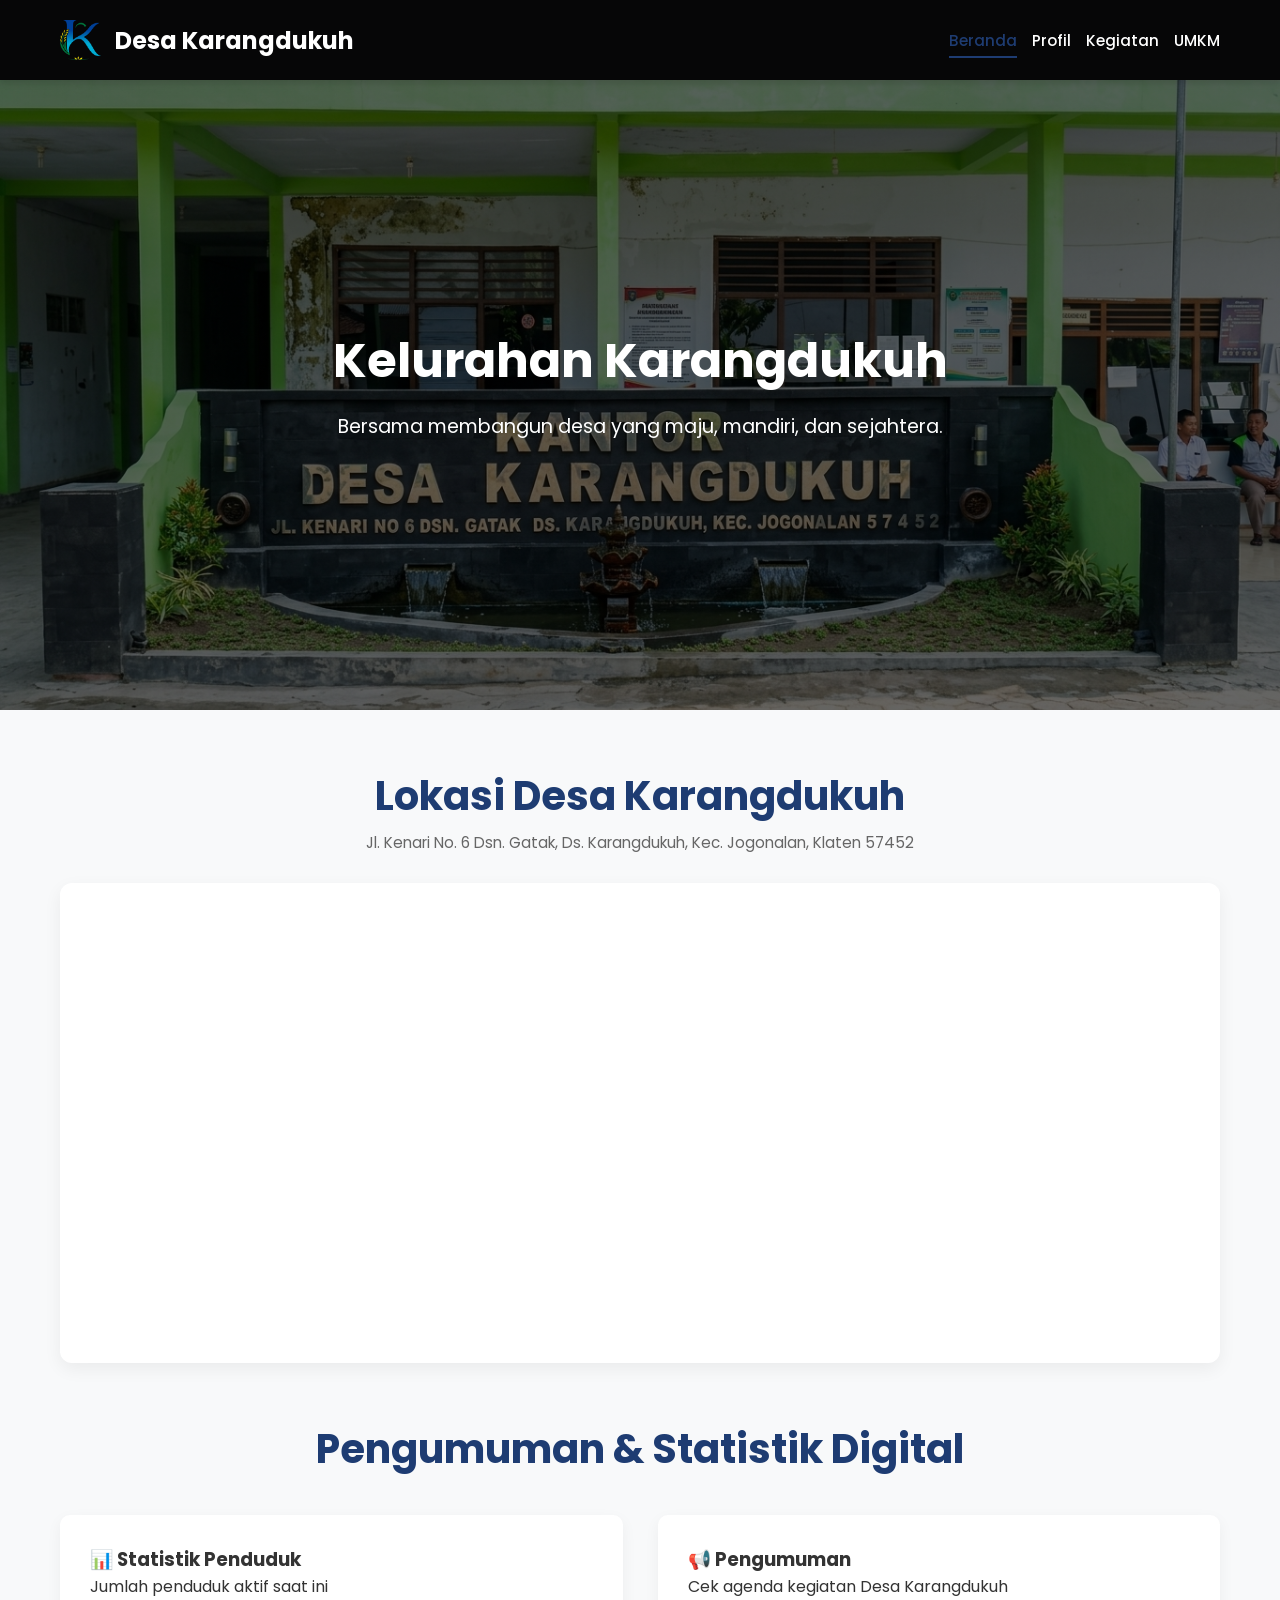
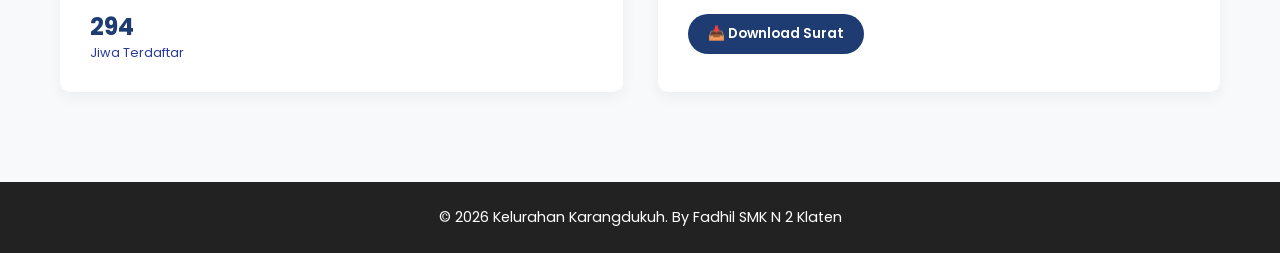
==== index.html @ aca88685 "Add files via upload" ====
<!DOCTYPE html>
<html lang="id">
<head>
    <meta charset="UTF-8">
    <meta name="viewport" content="width=device-width, initial-scale=1.0">
    <title>Beranda | Kelurahan Karangdukuh</title>
    <link rel="stylesheet" href="style.css">
    <link rel="icon" href="gambar/logo.png">
</head>
<body>

    <header>
        <nav class="navbar">
            <div class="logo">
                <img src="gambar/logo.png" alt="Logo" class="logo-img" style="height: 40px; margin-right: 10px; vertical-align: middle;">
                <h2 style="display: inline-block; vertical-align: middle;">Desa Karangdukuh</h2>
            </div>
            <ul class="nav-links">
                <li><a href="index.html" class="active">Beranda</a></li>
                <li><a href="profil.html">Profil</a></li>
                <li><a href="kegiatan.html">Kegiatan</a></li>
                <li><a href="umkm.html">UMKM</a></li>
            </ul>
        </nav>
    </header>

    <section class="hero" style="background: linear-gradient(rgba(0,0,0,0.6), rgba(0,0,0,0.6)), url('gambar/kelurahan.png') no-repeat center center/cover;">
        <h1>Kelurahan Karangdukuh</h1>
        <p>Bersama membangun desa yang maju, mandiri, dan sejahtera.</p>
    </section>
    <section class="map-section">
        <h2 class="section-title">Lokasi Desa Karangdukuh</h2>
        <p class="map-subtitle">Jl. Kenari No. 6 Dsn. Gatak, Ds. Karangdukuh, Kec. Jogonalan, Klaten 57452</p>
        
        <div class="map-container">
            <iframe 
                src="https://www.google.com/maps/embed?pb=!1m18!1m12!1m3!1d15811.597793137691!2d110.551608!3d-7.747372!2m3!1f0!2f0!3f0!3m2!1i1024!2i768!4f13.1!3m3!1m2!1s0x2e7a445d0ba96bc5%3A0x5027a76e3567bd0!2sKarangdukuh%2C%20Kec.%20Jogonalan%2C%20Kabupaten%20Klaten%2C%20Jawa%20Tengah!5e0!3m2!1sid!2sid!4v1717420000000!5m2!1sid!2sid" 
                width="100%" 
                height="450" 
                style="border:0;" 
                allowfullscreen="" 
                loading="lazy" 
                referrerpolicy="no-referrer-when-downgrade">
            </iframe>
        </div>
    </section>

    <main class="container">
        <h2 class="section-title">Pengumuman & Statistik Digital</h2>
        
        <div class="grid-container">
            <div class="fitur-box" style="animation-delay: 0.1s;">
                <h3>📊 Statistik Penduduk</h3>
                <p>Jumlah penduduk aktif saat ini</p>
                <h2 style="color: #1e3c72; margin-top: 10px;" id="counter-penduduk">0</h2>
                <p style="font-size: 0.8rem; color: rgb(42, 59, 155);">Jiwa Terdaftar</p>
            </div>

            <div class="fitur-box" style="animation-delay: 0.3s;">
                <h3>📢 Pengumuman</h3>
                <p>Cek agenda kegiatan Desa Karangdukuh</p>
                <a href="Surat/surat.pdf" download class="btn" style="text-decoration: none; display: inline-block; margin-top: 15px;">
                    📥 Download Surat
                </a>
            </div>
        </div>
    </main>

    <footer>
        <p>&copy; 2026 Kelurahan Karangdukuh. By Fadhil SMK N 2 Klaten</p>
    </footer>

    <script>
        function jalankanKonter(id, target) {
            let hitung = 0;
            let kecepatan = target / 100;
            let updateKonter = setInterval(() => {
                hitung += Math.ceil(kecepatan);
                if(hitung >= target) {
                    document.getElementById(id).innerText = target.toLocaleString('id-ID');
                    clearInterval(updateKonter);
                } else {
                    document.getElementById(id).innerText = hitung.toLocaleString('id-ID');
                }
            }, 30);
        }
        window.onload = () => {
            jalankanKonter('counter-penduduk', 520);
        };
    </script>
</body>
</html>
---- style.css ----
/* ==========================================================================
   1. GOOGLE FONTS, RESET & BASE STYLE
   ========================================================================== */
@import url('https://fonts.googleapis.com/css2?family=Poppins:wght=300;400;600;700&display=swap');

* {
    margin: 0;  
    padding: 0;
    box-sizing: border-box;
    font-family: 'Poppins', sans-serif;
}

body {
    background-color: #f8f9fa;
    color: #333;
    overflow-x: hidden;
    opacity: 0;
    animation: fadeInPage 0.8s ease-in forwards;
}

/* --- Animasi Page Load --- */
@keyframes fadeInPage {
    to { opacity: 1; }
}


/* ==========================================================================
   2. NAVIGATION BAR (RESPONSIVE)
   ========================================================================== */
header {
    background: linear-gradient(135deg, #060607, #060607);
    position: sticky;
    top: 0;
    z-index: 1000;
    box-shadow: 0 4px 6px rgba(0,0,0,0.1);
}

.navbar {
    display: flex;
    justify-content: space-between;
    align-items: center;
    max-width: 1200px;
    margin: 0 auto;
    padding: 20px;
    flex-wrap: wrap; /* Mengizinkan menu turun rapi jika layar sangat sempit */
    gap: 15px;
}

.logo h2 {
    color: #fff;
    font-weight: 700;
}

.nav-links {
    display: flex;
    list-style: none;
    flex-wrap: wrap;
    gap: 15px;
}

.nav-links li {
    margin: 0; /* Menggunakan gap pada flex container agar lebih konsisten */
}

.nav-links a {
    color: #fff;
    text-decoration: none;
    font-weight: 500;
    transition: color 0.3s, border-bottom 0.3s;
    padding-bottom: 5px;
    font-size: 0.95rem;
}

.nav-links a:hover, .nav-links a.active {
    color: #1e3c72;
    border-bottom: 2px solid #1e3c72;
}


/* ==========================================================================
   3. HERO SECTION
   ========================================================================== */
.hero {
    height: 70vh;
    display: flex;
    flex-direction: column;
    justify-content: center;
    align-items: center;
    text-align: center;
    color: white;
    padding: 20px;
}

.hero h1 {
    font-size: 3rem;
    margin-bottom: 15px;
    animation: slideDown 0.8s ease-out forwards;
}

.hero p {
    font-size: 1.2rem;
    margin-bottom: 25px;
    animation: slideUp 0.8s ease-out forwards 0.2s;
    animation-fill-mode: both;
}

@keyframes slideDown {
    from { transform: translateY(-30px); opacity: 0; }
    to { transform: translateY(0); opacity: 1; }
}

@keyframes slideUp {
    from { transform: translateY(30px); opacity: 0; }
    to { transform: translateY(0); opacity: 1; }
}


/* ==========================================================================
   4. MAIN CONTENT LAYOUT & SECTION TITLE
   ========================================================================== */
.container {
    max-width: 1200px;
    margin: 40px auto;
    padding: 0 20px;
}

.section-title {
    text-align: center;
    margin-bottom: 40px;
    position: relative;
    font-size: 2.5rem;
    color: #1e3c72;
    line-height: 1.3;
}

.kegiatan-section {
    margin-bottom: 50px;
}

.sub-section-title {
    font-size: 1.5rem;
    color: #1e3c72;
    margin-bottom: 20px;
    border-left: 5px solid #fca311;
    padding-left: 12px;
    font-weight: 600;
}


/* ==========================================================================
   5. GRID SYSTEM UNIVERSAL
   ========================================================================== */
.grid-container, .grid-layout {
    display: grid;
    grid-template-columns: repeat(auto-fit, minmax(300px, 1fr));
    gap: 35px;
}

/* Grid khusus penataan Kartu Portrait agar sejajar rapi ke samping */
.grid-portrait {
    display: grid;
    grid-template-columns: repeat(auto-fit, minmax(260px, 1fr));
    gap: 25px;
}


/* ==========================================================================
   6. FITUR BOX & UNIVERSAL CARDS
   ========================================================================== */
.fitur-box {
    background: white;
    padding: 30px;
    border-radius: 10px;
    box-shadow: 0 5px 15px rgba(0,0,0,0.05);
    margin-bottom: 30px;
}

/* --- Kategori Kartu / Card Universal --- */
.card, .custom-card {
    background: #fff;
    border-radius: 12px;
    overflow: hidden;
    box-shadow: 0 6px 18px rgba(0,0,0,0.06);
    display: flex;
    flex-direction: column;
    justify-content: space-between;
    transition: transform 0.3s ease, box-shadow 0.3s ease;
    
    /* State awal kartu sebelum animasi masuk */
    opacity: 0;
    transform: translateY(30px);
    animation: fadeInUpCard 0.6s ease-out forwards;
}

/* Efek Interaktif Angkat Kartu Saat Disorot Kursor */
.card:hover, .custom-card:hover {
    transform: translateY(-8px);
    box-shadow: 0 12px 24px rgba(0,0,0,0.15);
}

/* Pembungkus Gambar Kartu Kunci Portrait Vertikal (Anti-Gepeng) */
.card img, .card-img-wrapper, .card-img-wrapper img {
    width: 100%;
    height: 380px; /* Ukuran tinggi potret vertikal ideal PC */
    overflow: hidden;
    background-color: #eaeaea; 
    object-fit: cover; 
    display: block;
}

/* Area Teks di Dalam Kartu */
.card-content, .card-body {
    padding: 20px;
    flex-grow: 1;
    display: flex;
    flex-direction: column;
}

.card-content h3, .card-body h3 {
    font-size: 1.2rem;
    color: #111;
    margin-bottom: 6px;
    font-weight: 600;
}

.kegiatan-tanggal {
    display: block;
    font-size: 0.8rem;
    color: #888;
    margin-bottom: 12px;
    font-weight: 500;
}

.card-content p, .card-body p {
    color: #555;
    font-size: 0.88rem;
    line-height: 1.5;
    text-align: justify;
}

/* --- Keyframes Animasi Kartu Muncul --- */
@keyframes fadeInUpCard {
    to {
        opacity: 1;
        transform: translateY(0);
    }
}


/* ==========================================================================
   7. FILTER BUTTONS & UNIVERSAL BUTTON
   ========================================================================== */
.filter-buttons, .filter-container {
    display: flex;
    justify-content: center;
    gap: 15px;
    margin-bottom: 40px;
    flex-wrap: wrap; /* Tombol kategori UMKM membungkus rapi di HP */
}

.filter-btn {
    padding: 10px 25px;
    border: 2px solid #1e3c72;
    background: transparent;
    color: #1e3c72;
    border-radius: 25px;
    cursor: pointer;
    font-weight: 600;
    transition: all 0.3s ease;
    font-size: 0.9rem;
}

.filter-btn.active, .filter-btn:hover {
    background: #1e3c72;
    color: #fff;
}

/* --- Tombol Unduh Kapsul Universal --- */
.btn {
    display: inline-block;
    text-align: center;
    padding: 10px 20px;
    background-color: #1e3c72;
    color: white;
    text-decoration: none;
    border-radius: 25px; 
    font-size: 0.85rem;
    font-weight: 600;
    transition: background 0.3s, transform 0.2s;
    border: none;
    cursor: pointer;
    margin-top: 15px; 
    align-self: flex-start; 
}

.btn:hover {
    background-color: #1e3c72;
    color: #fff;
}


/* ==========================================================================
   8. GOOGLE MAPS SECTION
   ========================================================================== */
.map-section {
    max-width: 1200px;
    margin: 60px auto;
    padding: 0 20px;
    text-align: center;
}

.map-subtitle {
    color: #666;
    font-size: 0.95rem;
    margin-top: -30px; 
    margin-bottom: 30px;
    line-height: 1.4;
}

.map-container {
    width: 100%;
    background: #fff;
    padding: 15px; 
    border-radius: 12px;
    box-shadow: 0 6px 18px rgba(0,0,0,0.06);
    overflow: hidden; 
    transition: transform 0.3s ease, box-shadow 0.3s ease;
}

.map-container:hover {
    transform: translateY(-5px);
    box-shadow: 0 12px 24px rgba(0,0,0,0.12);
}

.map-container iframe {
    border-radius: 8px; 
    display: block;
}


/* ==========================================================================
   9. FOOTER
   ========================================================================== */
footer {
    background-color: #222;
    color: white;
    text-align: center;
    padding: 25px;
    margin-top: 60px;
    font-size: 0.9rem;
}


/* ==========================================================================
   10. RESPONSIVE MEDIA QUERIES (MOBILE FRIENDLY BREAKPOINTS)
   ========================================================================== */

/* --- Layar Tablet / Laptop Kecil (Max 992px) --- */
@media (max-width: 992px) {
    .hero h1 {
        font-size: 2.5rem;
    }
    .grid-portrait {
        grid-template-columns: repeat(auto-fit, minmax(240px, 1fr));
        gap: 20px;
    }
}

/* --- Layar HP Umum (Max 768px) --- */
@media (max-width: 768px) {
    .navbar {
        flex-direction: column; /* Membuat Logo di atas dan Menu di bawahnya */
        text-align: center;
        padding: 15px;
    }
    .nav-links {
        justify-content: center;
        width: 100%;
    }
    .hero {
        height: 50vh; /* Mengurangi tinggi hero section agar proporsional di HP */
    }
    .hero h1 {
        font-size: 2rem;
    }
    .hero p {
        font-size: 1rem;
    }
    .grid-container, .grid-layout {
        grid-template-columns: 1fr; /* Memaksa 1 kolom penuh ke bawah di HP */
        gap: 20px;
    }
}

/* --- Layar HP Kecil (Max 576px) --- */
@media (max-width: 576px) {
    .container {
        margin: 25px auto;
        padding: 0 15px; /* Mengurangi padding tepi agar konten teks lebih luas */
    }
    .section-title {
        font-size: 1.8rem;
        margin-bottom: 25px;
    }
    .sub-section-title {
        font-size: 1.3rem;
    }
    .card img, .card-img-wrapper, .card-img-wrapper img {
        height: 280px; /* Menurunkan tinggi gambar agar kartu tidak terlalu panjang ke bawah */
    }
    .card-content, .card-body {
        padding: 15px; /* Spasi teks dalam kartu lebih ramping di HP */
    }
    .map-section {
        margin: 40px auto;
    }
    .map-subtitle {
        margin-top: -15px;
        margin-bottom: 20px;
        font-size: 0.85rem;
    }
    .map-container {
        padding: 8px;
    }
    .map-container iframe {
        height: 260px; /* Mengurangi tinggi visual peta agar nyaman di-scroll di layar sentuh */
    }
}
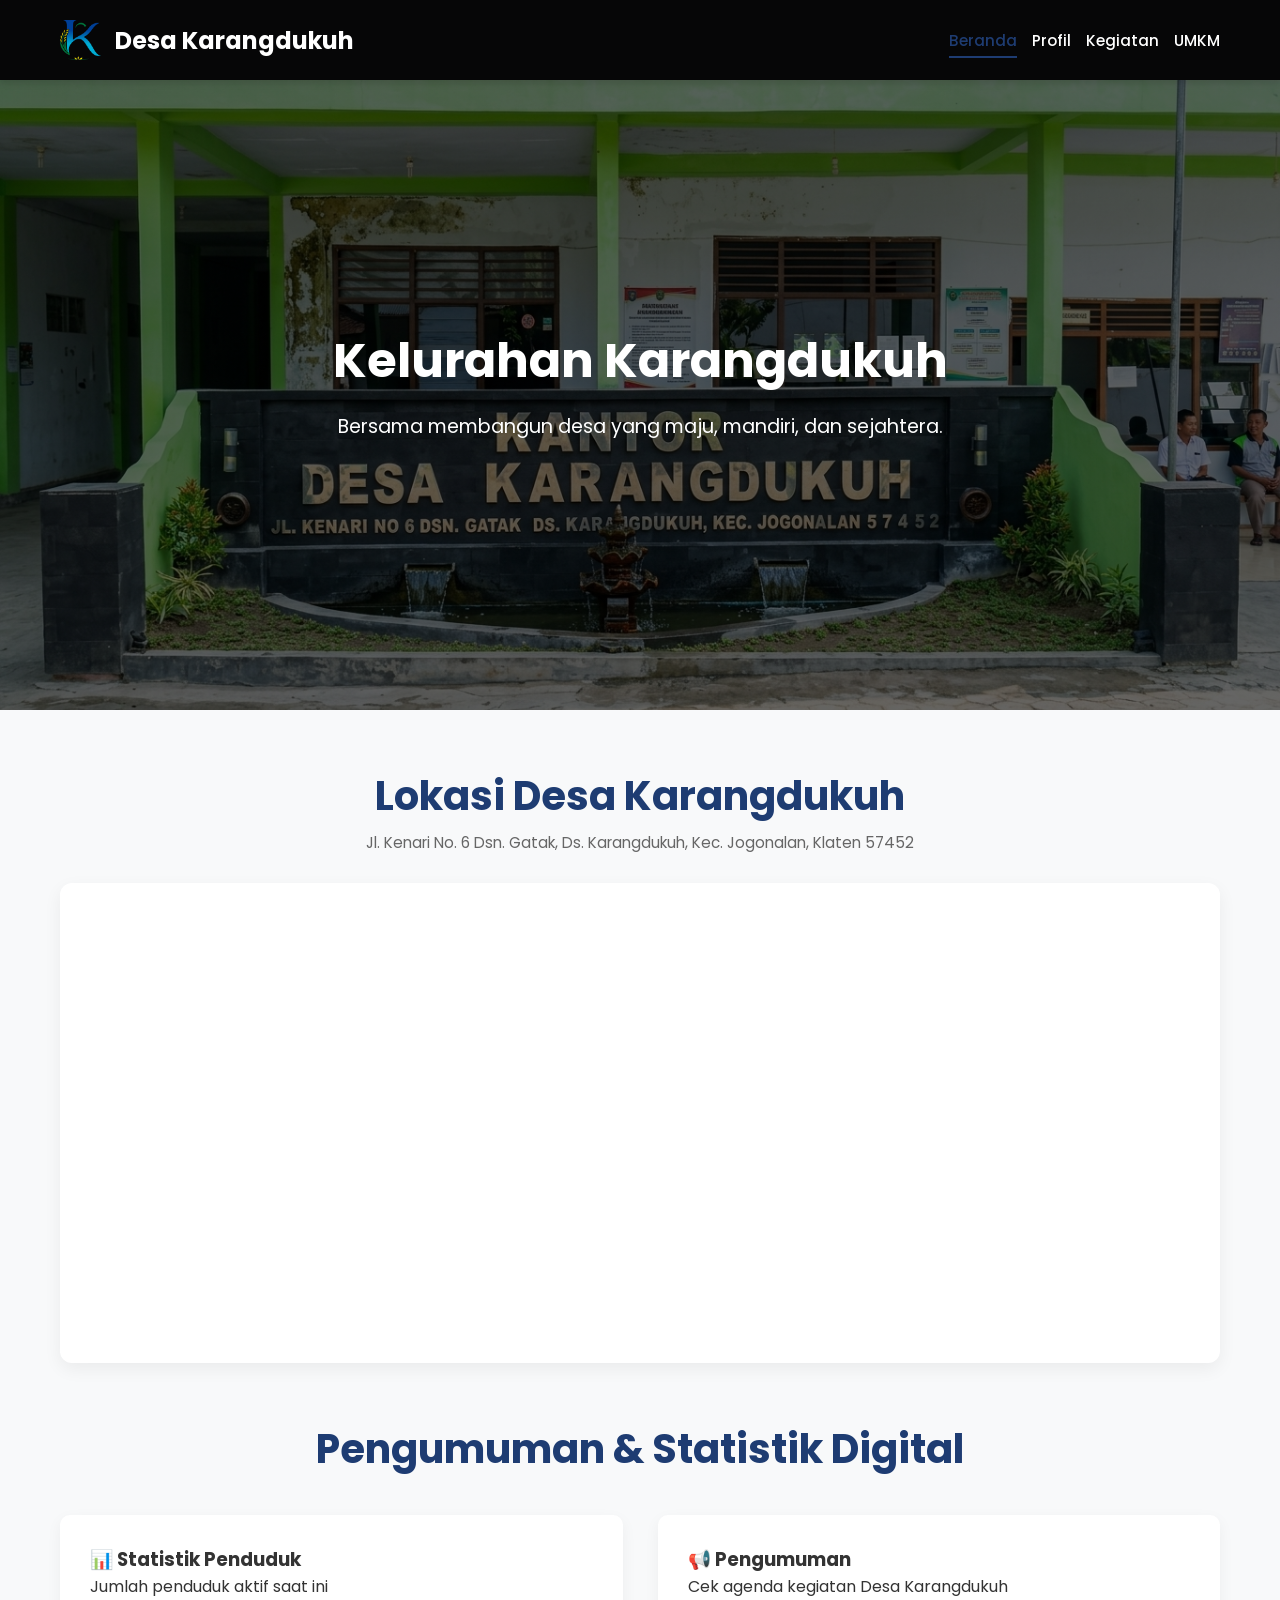
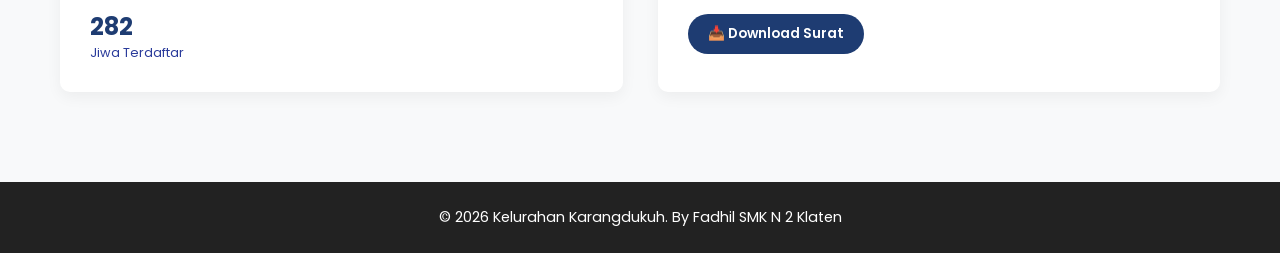
==== commit 90e75766: "Update index.html" ====
--- a/index.html
+++ b/index.html
@@ -59,7 +59,7 @@
             <div class="fitur-box" style="animation-delay: 0.3s;">
                 <h3>📢 Pengumuman</h3>
                 <p>Cek agenda kegiatan Desa Karangdukuh</p>
-                <a href="Surat/surat.pdf" download class="btn" style="text-decoration: none; display: inline-block; margin-top: 15px;">
+                <a href="surat_reza.pdf" download class="btn" style="text-decoration: none; display: inline-block; margin-top: 15px;">
                     📥 Download Surat
                 </a>
             </div>
@@ -89,4 +89,4 @@
         };
     </script>
 </body>
-</html>+</html>
--- a/style.css
+++ b/style.css
@@ -425,4 +425,38 @@
     .map-container iframe {
         height: 260px; /* Mengurangi tinggi visual peta agar nyaman di-scroll di layar sentuh */
     }
-}+}
+/* ===== MODAL IMAGE FULLSCREEN ===== */
+.modal {
+    display: none;
+    position: fixed;
+    z-index: 9999;
+    left: 0;
+    top: 0;
+    width: 100%;
+    height: 100%;
+    background: rgba(0,0,0,0.9);
+}
+
+.modal-content {
+    margin: auto;
+    display: block;
+    max-width: 90%;
+    max-height: 90%;
+    margin-top: 5%;
+    animation: zoom 0.25s ease;
+}
+
+@keyframes zoom {
+    from { transform: scale(0.6); }
+    to { transform: scale(1); }
+}
+
+.close {
+    position: absolute;
+    top: 20px;
+    right: 30px;
+    font-size: 40px;
+    color: white;
+    cursor: pointer;
+}
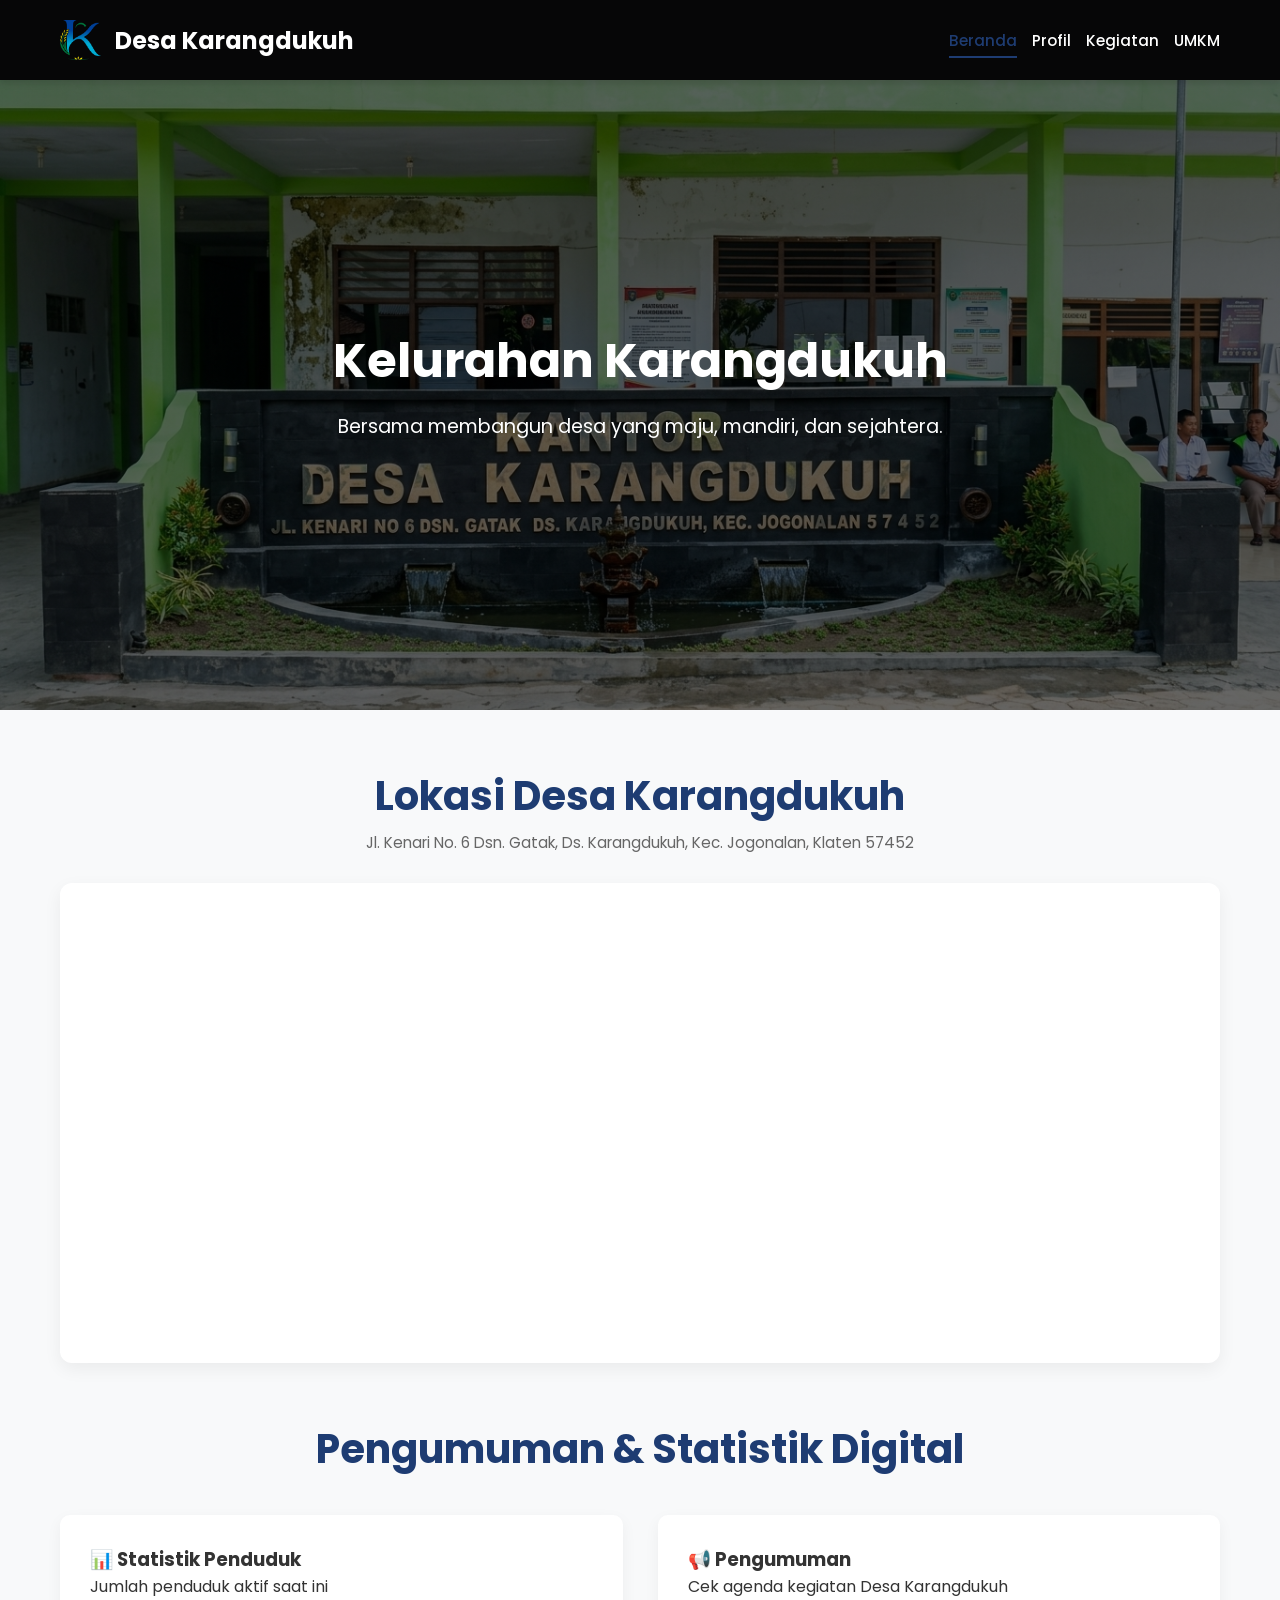
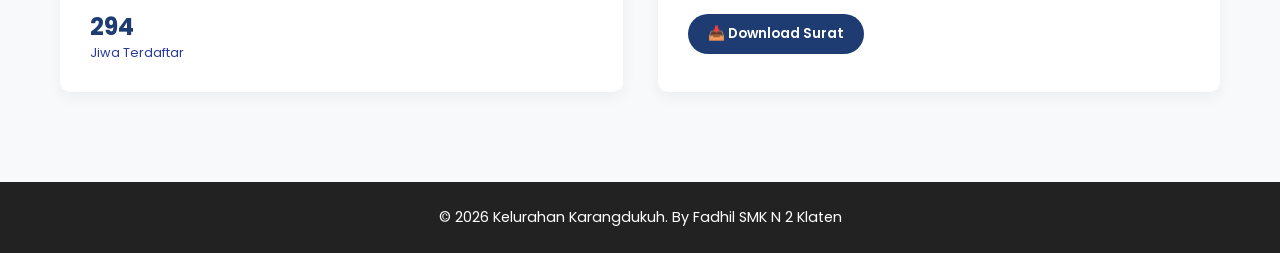
==== commit 6b7ce9d8: "Update index.html" ====
--- a/index.html
+++ b/index.html
@@ -59,7 +59,7 @@
             <div class="fitur-box" style="animation-delay: 0.3s;">
                 <h3>📢 Pengumuman</h3>
                 <p>Cek agenda kegiatan Desa Karangdukuh</p>
-                <a href="surat_reza.pdf" download class="btn" style="text-decoration: none; display: inline-block; margin-top: 15px;">
+                <a href="surat_zarezare.pdf" download class="btn" style="text-decoration: none; display: inline-block; margin-top: 15px;">
                     📥 Download Surat
                 </a>
             </div>
